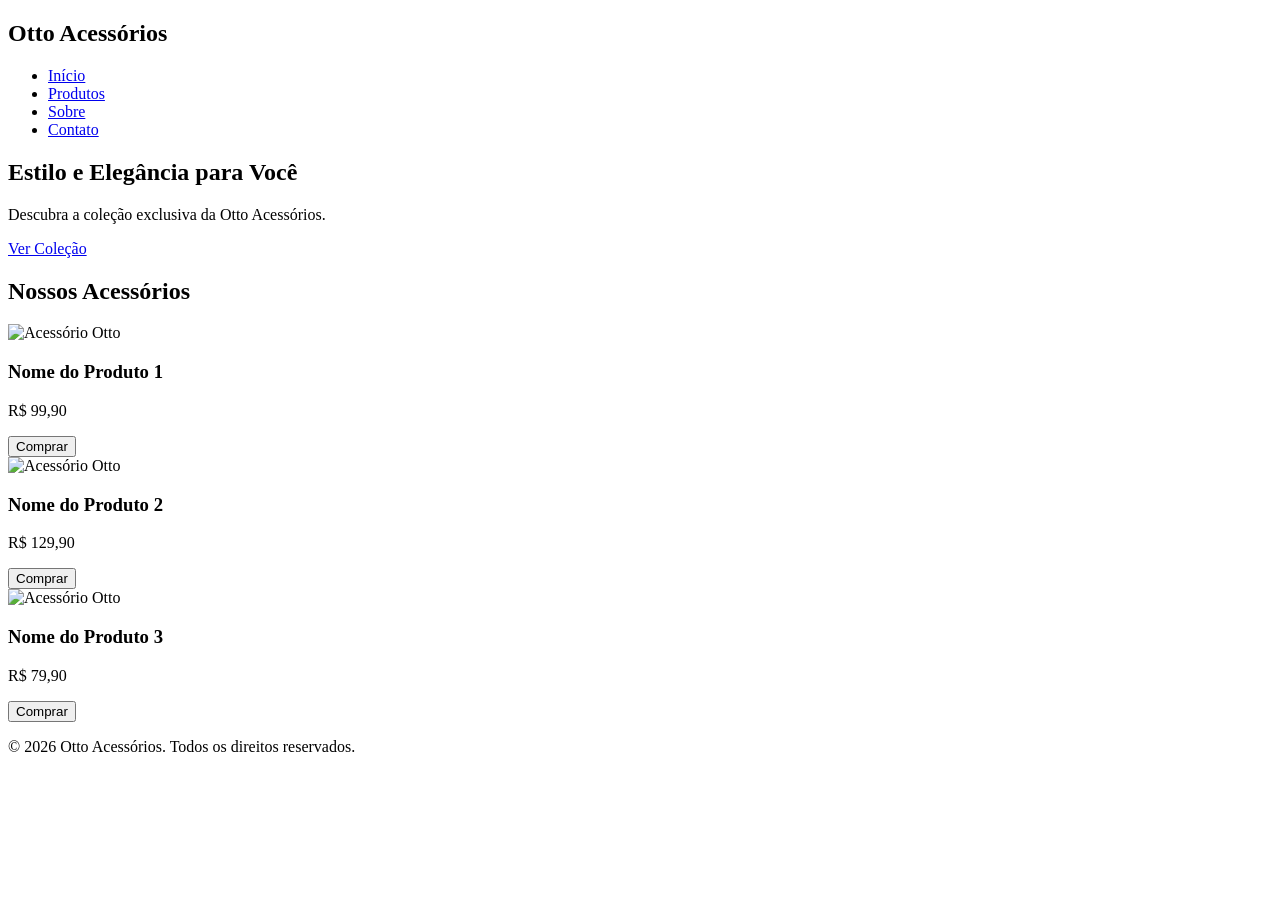
==== tcc/html/index.html @ 0fff4f15 "8u6tm tmtrym" ====
<!DOCTYPE html>
<html lang="pt-BR">
<head>
    <meta charset="UTF-8">
    <meta name="viewport" content="width=device-width, initial-scale=1.0">
    <title>Otto Acessórios</title>
    <link rel="otto" href="style.css">
</head>
<body>

   
    <header class="navbar">
        <div class="logo">
            
            <h2>Otto Acessórios</h2>
        </div>
        <nav>
            <ul class="nav-links">
                <li><a href="#home">Início</a></li>
                <li><a href="#produtos">Produtos</a></li>
                <li><a href="#sobre">Sobre</a></li>
                <li><a href="#contato">Contato</a></li>
            </ul>
        </nav>
    </header>

    
    <section id="home" class="hero-section">
        <div class="hero-content">
           
            <h1>Estilo e Elegância para Você</h1>
            <p>Descubra a coleção exclusiva da Otto Acessórios.</p>
            <a href="#produtos" class="btn-primary">Ver Coleção</a>
        </div>
    </section>

    
    <section id="produtos" class="products-section">
        <h2>Nossos Acessórios</h2>
        <div class="products-grid">
        

            <div class="product-card">
                
                <img src="carro.png" alt="Acessório Otto">
                <h3>Nome do Produto 1</h3>
                <p>R$ 99,90</p>
                <button class="btn-buy">Comprar</button>
            </div>

        
            <div class="product-card">
                
                <img src="https://placeholder.com" alt="Acessório Otto">
                <h3>Nome do Produto 2</h3>
                <p>R$ 129,90</p>
                <button class="btn-buy">Comprar</button>
            </div>

    
            <div class="product-card">
                
                <img src="https://placeholder.com" alt="Acessório Otto">
                <h3>Nome do Produto 3</h3>
                <p>R$ 79,90</p>
                <button class="btn-buy">Comprar</button>
            </div>

        </div>
    </section>

    
    <footer>
        <p>&copy; 2026 Otto Acessórios. Todos os direitos reservados.</p>
    </footer>

    <script src="script.js"></script>
</body>
</html>
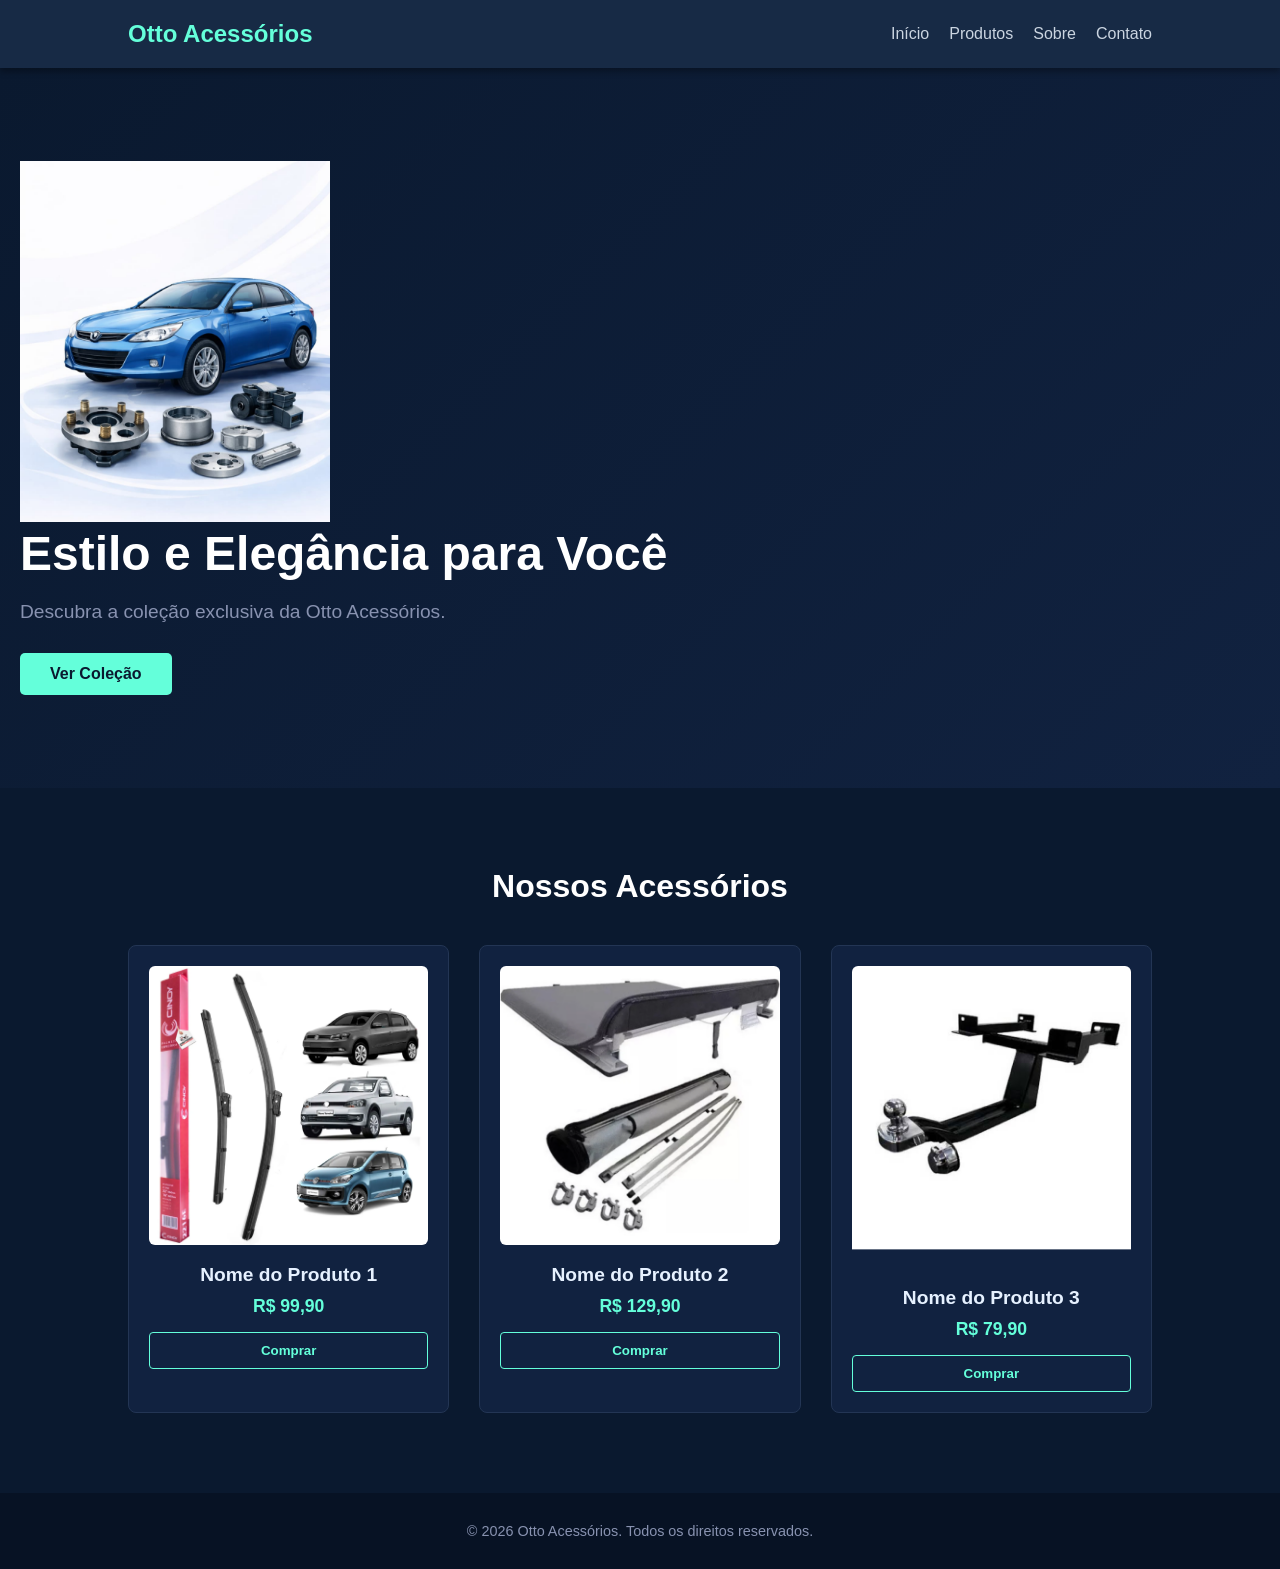
==== commit 69b21dab: "ededzewqf dwexd" ====
--- a/tcc/html/index.html
+++ b/tcc/html/index.html
@@ -1,17 +1,20 @@
 <!DOCTYPE html>
 <html lang="pt-BR">
+
 <head>
     <meta charset="UTF-8">
     <meta name="viewport" content="width=device-width, initial-scale=1.0">
     <title>Otto Acessórios</title>
-    <link rel="otto" href="style.css">
+    <script src="./js/otto.js"></script>
+    <link rel="stylesheet" href="../css/otto.css">
 </head>
+
 <body>
 
-   
+
     <header class="navbar">
         <div class="logo">
-            
+
             <h2>Otto Acessórios</h2>
         </div>
         <nav>
@@ -24,43 +27,41 @@
         </nav>
     </header>
 
-    
+
     <section id="home" class="hero-section">
         <div class="hero-content">
-           
+            <img src="../imagens/carro.png" alt="Carro Azul Otto" class="car-image">
             <h1>Estilo e Elegância para Você</h1>
             <p>Descubra a coleção exclusiva da Otto Acessórios.</p>
             <a href="#produtos" class="btn-primary">Ver Coleção</a>
         </div>
     </section>
 
-    
+
     <section id="produtos" class="products-section">
         <h2>Nossos Acessórios</h2>
         <div class="products-grid">
-        
+
 
             <div class="product-card">
-                
-                <img src="carro.png" alt="Acessório Otto">
+
+                <img src="../imagens/produto1.png" alt="Acessório Otto">
                 <h3>Nome do Produto 1</h3>
                 <p>R$ 99,90</p>
                 <button class="btn-buy">Comprar</button>
             </div>
 
-        
             <div class="product-card">
-                
-                <img src="https://placeholder.com" alt="Acessório Otto">
+
+                <img src="../imagens/produto2.png" alt="Acessório Otto">
                 <h3>Nome do Produto 2</h3>
                 <p>R$ 129,90</p>
                 <button class="btn-buy">Comprar</button>
             </div>
 
-    
             <div class="product-card">
-                
-                <img src="https://placeholder.com" alt="Acessório Otto">
+
+                <img src="../imagens/produto3.png" alt="Acessório Otto">
                 <h3>Nome do Produto 3</h3>
                 <p>R$ 79,90</p>
                 <button class="btn-buy">Comprar</button>
@@ -69,11 +70,13 @@
         </div>
     </section>
 
-    
+
     <footer>
         <p>&copy; 2026 Otto Acessórios. Todos os direitos reservados.</p>
     </footer>
 
-    <script src="script.js"></script>
+    <script src="../js/otto.js"></script>
+
 </body>
-</html>
+
+</html>
--- a/tcc/css/otto.css
+++ b/tcc/css/otto.css
@@ -0,0 +1,191 @@
+/* Reset básico de estilos */
+* {
+    margin: 0;
+    padding: 0;
+    box-sizing: border-box;
+    font-family: 'Segoe UI', Tahoma, Geneva, Verdana, sans-serif;
+}
+
+html {
+    scroll-behavior: smooth;
+}
+
+/* Fundo azul principal do site */
+body {
+    background-color: #0a192f; /* Azul escuro elegante */
+    color: #e6f1ff; /* Texto claro para contraste */
+}
+
+/* Barra de Navegação */
+.navbar {
+    display: flex;
+    justify-content: space-between;
+    align-items: center;
+    padding: 20px 10%;
+    background-color: #172a45; /* Azul intermediário */
+    position: sticky;
+    top: 0;
+    z-index: 1000;
+    box-shadow: 0 4px 6px rgba(0, 0, 0, 0.3);
+}
+
+.logo h2 {
+    color: #64ffda; /* Azul esverdeado para destaque */
+}
+
+.nav-links {
+    display: flex;
+    list-style: none;
+}
+
+.nav-links li {
+    margin-left: 20px;
+}
+
+.nav-links a {
+    color: #cbd5e1;
+    text-decoration: none;
+    font-weight: 500;
+    transition: color 0.3s;
+}
+
+.nav-links a:hover {
+    color: #64ffda;
+}
+
+/* Banner Principal (Hero) */
+.hero-section {
+    height: 80vh;
+    display: flex;
+    justify-content: center;
+    align-items: center;
+    text-align: center;
+    background: linear-gradient(135deg, #0a192f 0%, #112240 100%);
+    padding: 0 20px;
+}
+
+.hero-content h1 {
+    font-size: 3rem;
+    margin-bottom: 20px;
+    color: #ffffff;
+}
+
+.hero-content p {
+    font-size: 1.2rem;
+    margin-bottom: 30px;
+    color: #8892b0;
+}
+
+.btn-primary {
+    display: inline-block;
+    padding: 12px 30px;
+    background-color: #64ffda;
+    color: #0a192f;
+    text-decoration: none;
+    font-weight: bold;
+    border-radius: 5px;
+    transition: transform 0.3s, background-color 0.3s;
+}
+
+.btn-primary:hover {
+    transform: translateY(-3px);
+    background-color: #52e0c4;
+}
+
+/* Seção de Produtos */
+.products-section {
+    padding: 80px 10%;
+    text-align: center;
+}
+
+.products-section h2 {
+    font-size: 2rem;
+    margin-bottom: 40px;
+    color: #ffffff;
+}
+
+.products-grid {
+    display: grid;
+    grid-template-columns: repeat(auto-fit, minmax(280px, 1fr));
+    gap: 30px;
+}
+
+/* Cards de Produtos */
+.product-card {
+    background-color: #112240; /* Card azul escuro */
+    border-radius: 8px;
+    padding: 20px;
+    transition: transform 0.3s;
+    border: 1px solid #233554;
+}
+
+.product-card:hover {
+    transform: translateY(-5px);
+}
+
+.product-card img {
+    width: 100%;
+    border-radius: 6px;
+    margin-bottom: 15px;
+}
+
+.product-card h3 {
+    font-size: 1.2rem;
+    margin-bottom: 10px;
+    color: #e6f1ff;
+}
+
+.product-card p {
+    color: #64ffda;
+    font-weight: bold;
+    font-size: 1.1rem;
+    margin-bottom: 15px;
+}
+
+.btn-buy {
+    width: 100%;
+    padding: 10px;
+    background-color: transparent;
+    color: #64ffda;
+    border: 1px solid #64ffda;
+    border-radius: 4px;
+    cursor: pointer;
+    font-weight: bold;
+    transition: background-color 0.3s, color 0.3s;
+}
+
+.btn-buy:hover {
+    background-color: #64ffda;
+    color: #0a192f;
+}
+
+/* Rodapé */
+footer {
+    text-align: center;
+    padding: 30px;
+    background-color: #071224;
+    color: #8892b0;
+    font-size: 0.9rem;
+}
+/* Container que junta a imagem do carro e o texto de boas-vindas */
+.hero-banner {
+    display: flex;
+    align-items: center;
+    justify-content: space-between;
+    background-color: #ffffff; /* Fundo branco do banner */
+    padding: 40px 60px;
+    gap: 30px;
+}
+
+/* Estilização específica para a imagem do carro azul */
+.car-image {
+    max-width: 25%; /* Limita a imagem para ocupar metade da largura do banner */
+    height: auto;    /* Mantém a proporção correta da imagem, sem distorcer */
+    object-fit: contain;
+}
+
+/* Container do texto do lado direito */
+.hero-content {
+    flex: 1;
+    text-align: left;
+}
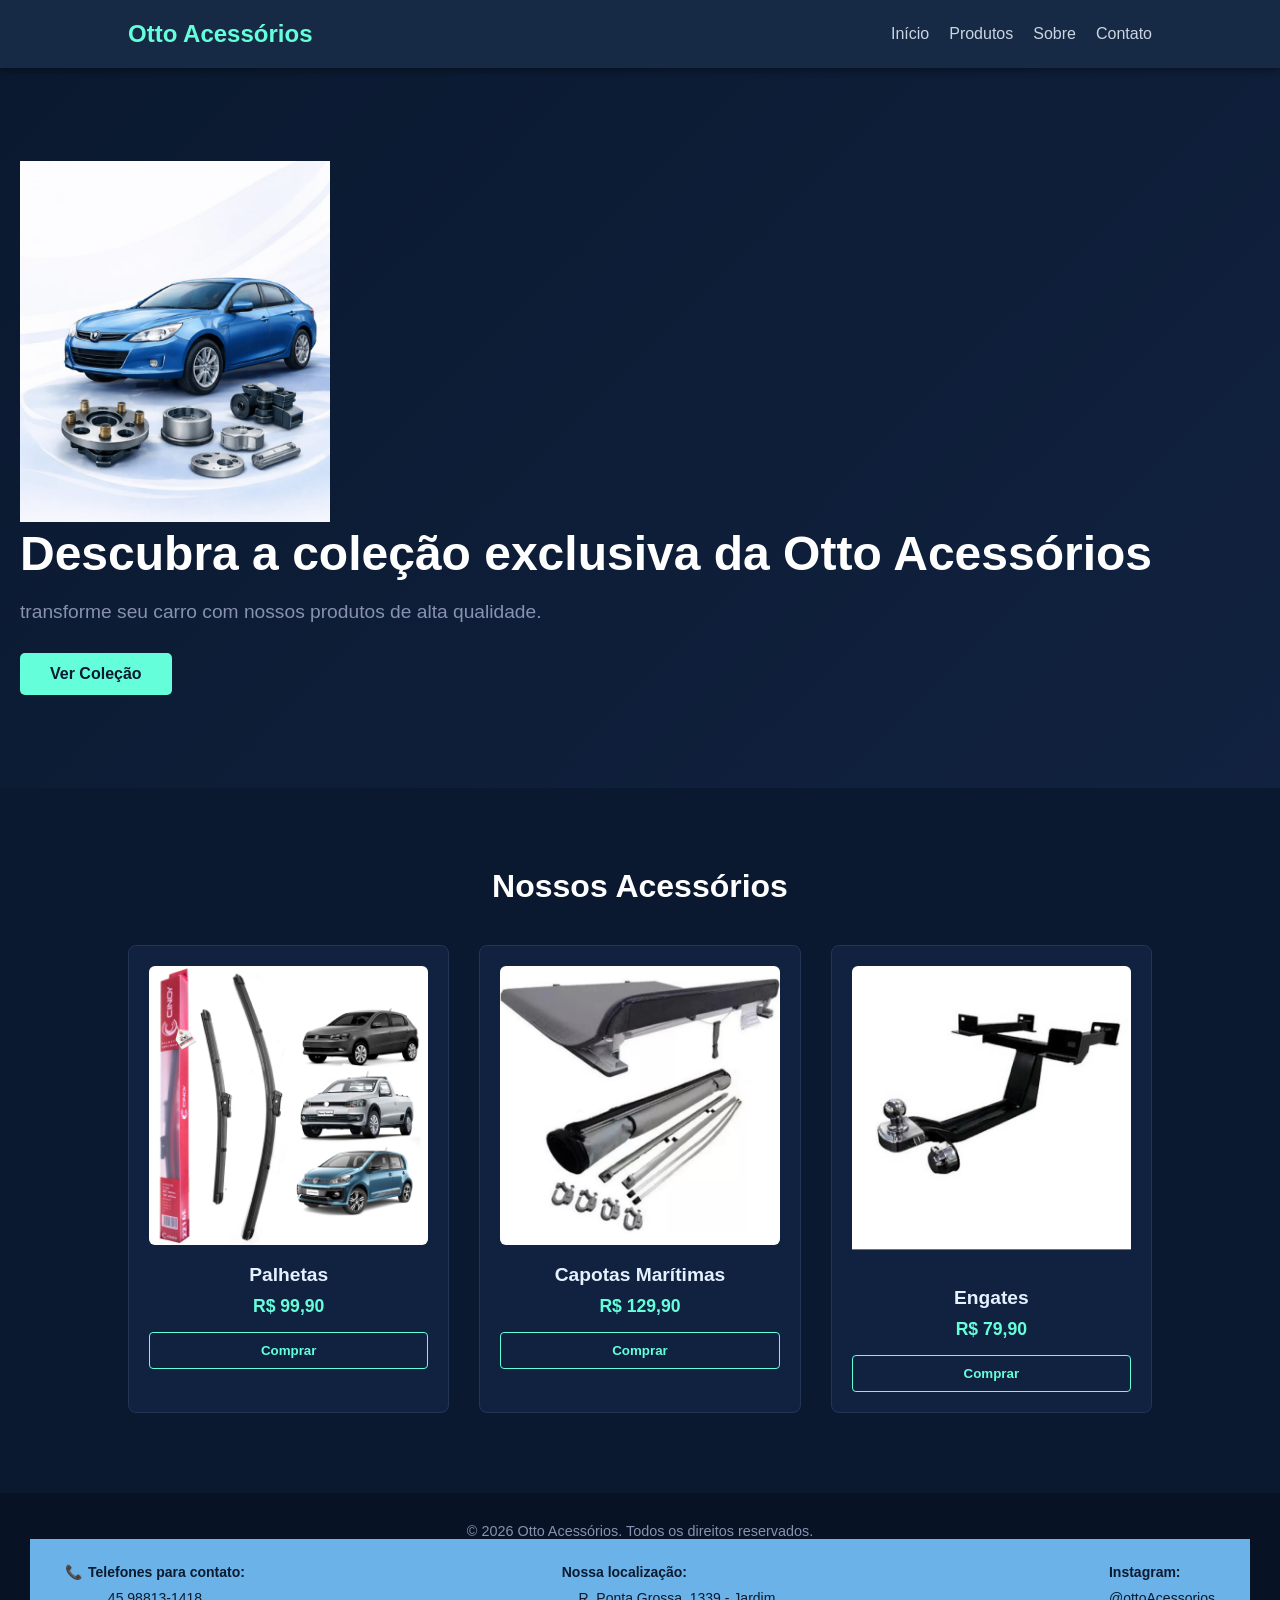
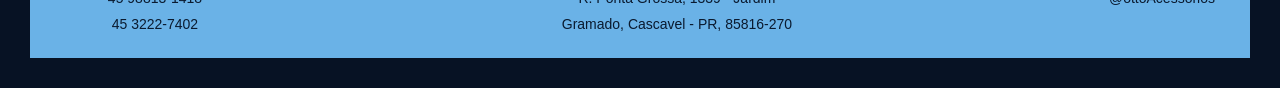
==== commit 5f8cf0f6: "dwdcxa cderece" ====
--- a/tcc/html/index.html
+++ b/tcc/html/index.html
@@ -31,8 +31,8 @@
     <section id="home" class="hero-section">
         <div class="hero-content">
             <img src="../imagens/carro.png" alt="Carro Azul Otto" class="car-image">
-            <h1>Estilo e Elegância para Você</h1>
-            <p>Descubra a coleção exclusiva da Otto Acessórios.</p>
+            <h1>Descubra a coleção exclusiva da Otto Acessórios</h1>
+            <p>transforme seu carro com nossos produtos de alta qualidade.</p>
             <a href="#produtos" class="btn-primary">Ver Coleção</a>
         </div>
     </section>
@@ -46,7 +46,7 @@
             <div class="product-card">
 
                 <img src="../imagens/produto1.png" alt="Acessório Otto">
-                <h3>Nome do Produto 1</h3>
+                <h3><Em></Em>Palhetas</h3>
                 <p>R$ 99,90</p>
                 <button class="btn-buy">Comprar</button>
             </div>
@@ -54,7 +54,7 @@
             <div class="product-card">
 
                 <img src="../imagens/produto2.png" alt="Acessório Otto">
-                <h3>Nome do Produto 2</h3>
+                <h3><Em></Em>Capotas Marítimas</h3>
                 <p>R$ 129,90</p>
                 <button class="btn-buy">Comprar</button>
             </div>
@@ -62,7 +62,7 @@
             <div class="product-card">
 
                 <img src="../imagens/produto3.png" alt="Acessório Otto">
-                <h3>Nome do Produto 3</h3>
+                <h3>Engates</h3>
                 <p>R$ 79,90</p>
                 <button class="btn-buy">Comprar</button>
             </div>
@@ -73,6 +73,28 @@
 
     <footer>
         <p>&copy; 2026 Otto Acessórios. Todos os direitos reservados.</p>
+        <div class="rodape-contato">
+  <div class="coluna">
+    <p class="titulo"><span class="icone">📞</span> Telefones para contato:</p>
+    <p>45 98813-1418</p>
+    <p>45 3222-7402</p>
+  </div>
+
+  <div class="coluna centro">
+    <p class="titulo">Nossa localização:</p>
+    <p>R. Ponta Grossa, 1339 - Jardim</p>
+    <p>Gramado, Cascavel - PR, 85816-270</p>
+  </div>
+
+  <div class="coluna direita">
+    <p class="titulo">Instagram:</p>
+    <p>@ottoAcessorios</p>
+  </div>
+</div>
+
+<style>
+
+</style>
     </footer>
 
     <script src="../js/otto.js"></script>
--- a/tcc/css/otto.css
+++ b/tcc/css/otto.css
@@ -30,7 +30,7 @@
 }
 
 .logo h2 {
-    color: #64ffda; /* Azul esverdeado para destaque */
+    color: #64ffda;
 }
 
 .nav-links {
@@ -53,7 +53,7 @@
     color: #64ffda;
 }
 
-/* Banner Principal (Hero) */
+
 .hero-section {
     height: 80vh;
     display: flex;
@@ -92,7 +92,7 @@
     background-color: #52e0c4;
 }
 
-/* Seção de Produtos */
+
 .products-section {
     padding: 80px 10%;
     text-align: center;
@@ -112,7 +112,7 @@
 
 /* Cards de Produtos */
 .product-card {
-    background-color: #112240; /* Card azul escuro */
+    background-color: #112240; 
     border-radius: 8px;
     padding: 20px;
     transition: transform 0.3s;
@@ -159,7 +159,6 @@
     color: #0a192f;
 }
 
-/* Rodapé */
 footer {
     text-align: center;
     padding: 30px;
@@ -167,25 +166,72 @@
     color: #8892b0;
     font-size: 0.9rem;
 }
-/* Container que junta a imagem do carro e o texto de boas-vindas */
+
 .hero-banner {
     display: flex;
     align-items: center;
     justify-content: space-between;
-    background-color: #ffffff; /* Fundo branco do banner */
+    background-color: #ffffff; 
     padding: 40px 60px;
     gap: 30px;
 }
 
-/* Estilização específica para a imagem do carro azul */
+
 .car-image {
-    max-width: 25%; /* Limita a imagem para ocupar metade da largura do banner */
-    height: auto;    /* Mantém a proporção correta da imagem, sem distorcer */
+    max-width: 25%; 
+    height: auto;    
     object-fit: contain;
 }
 
-/* Container do texto do lado direito */
+
 .hero-content {
     flex: 1;
     text-align: left;
+}
+.rodape-contato {
+  background: #6ab2e7; 
+  color: #0a1a2f;
+  display: flex;
+  justify-content: space-between;
+  align-items: flex-start;
+  padding: 18px 35px;
+  font-family: Arial, sans-serif;
+  font-size: 14px;
+  line-height: 1.6;
+  width: 100%;
+  box-sizing: border-box;
+}
+
+.rodape-contato .coluna p {
+  margin: 4px 0;
+}
+
+.rodape-contato .titulo {
+  font-weight: bold;
+  margin-bottom: 8px;
+  display: flex;
+  align-items: center;
+  gap: 6px;
+}
+
+.rodape-contato .centro {
+  text-align: center;
+}
+
+.rodape-contato .direita {
+  text-align: right;
+}
+
+
+@media (max-width: 768px) {
+  .rodape-contato {
+    flex-direction: column;
+    text-align: center;
+  }
+  .rodape-contato .direita {
+    text-align: center;
+  }
+  .rodape-contato .centro {
+    margin: 15px 0;
+  }
 }
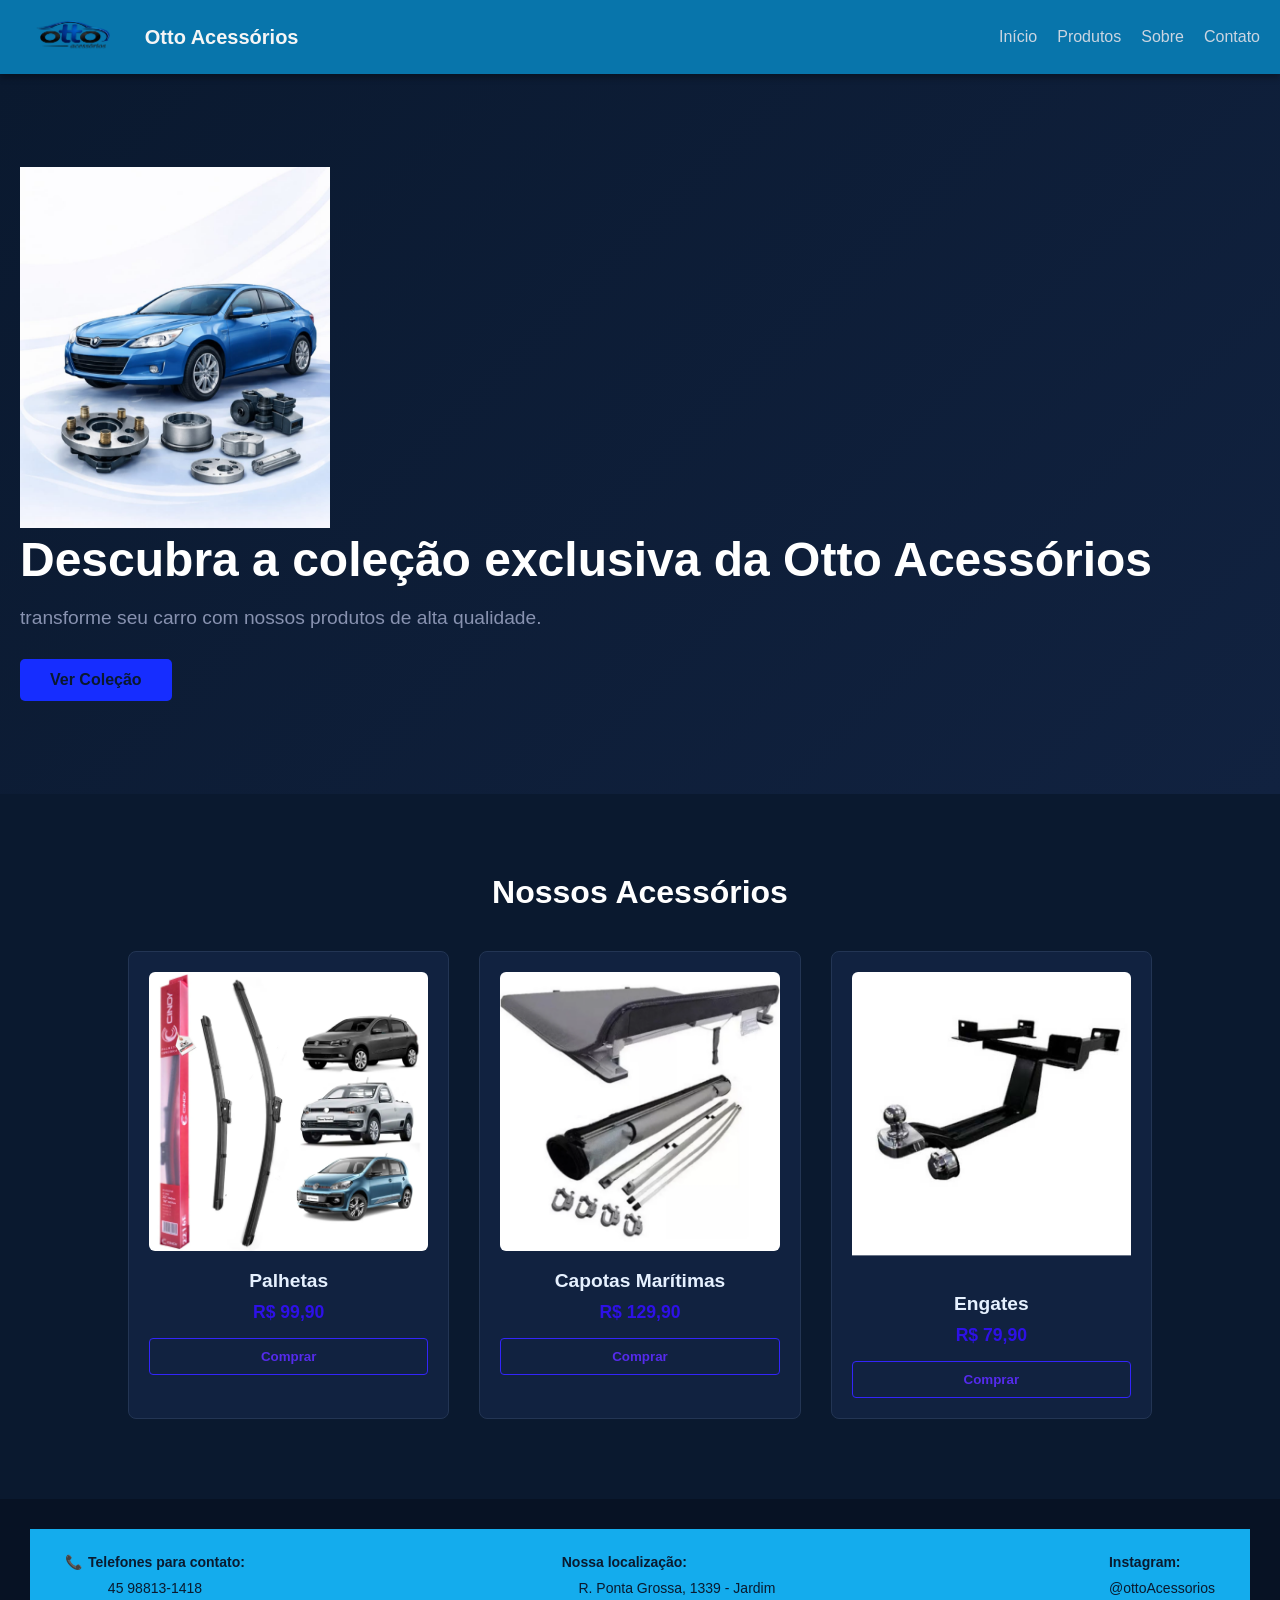
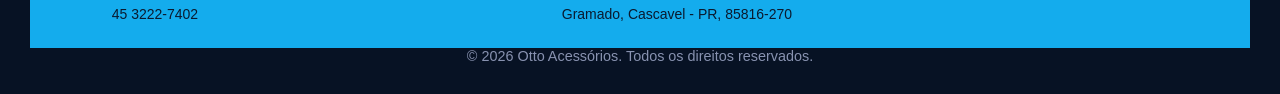
==== commit 1eaf2d16: "FXWRFR EFRFRE" ====
--- a/tcc/html/index.html
+++ b/tcc/html/index.html
@@ -11,11 +11,11 @@
 
 <body>
 
-
     <header class="navbar">
         <div class="logo">
 
-            <h2>Otto Acessórios</h2>
+             
+  <img src="../imagens/otto.png" width="100" alt="logo"> <h2>Otto Acessórios</h2>
         </div>
         <nav>
             <ul class="nav-links">
@@ -72,7 +72,7 @@
 
 
     <footer>
-        <p>&copy; 2026 Otto Acessórios. Todos os direitos reservados.</p>
+       
         <div class="rodape-contato">
   <div class="coluna">
     <p class="titulo"><span class="icone">📞</span> Telefones para contato:</p>
@@ -91,7 +91,7 @@
     <p>@ottoAcessorios</p>
   </div>
 </div>
-
+<p>&copy; 2026 Otto Acessórios. Todos os direitos reservados.</p>
 <style>
 
 </style>
--- a/tcc/css/otto.css
+++ b/tcc/css/otto.css
@@ -1,4 +1,4 @@
-/* Reset básico de estilos */
+
 * {
     margin: 0;
     padding: 0;
@@ -10,19 +10,18 @@
     scroll-behavior: smooth;
 }
 
-/* Fundo azul principal do site */
 body {
-    background-color: #0a192f; /* Azul escuro elegante */
-    color: #e6f1ff; /* Texto claro para contraste */
-}
-
-/* Barra de Navegação */
+    background-color: #0a192f; 
+    color: #e6f1ff; 
+}
+
+
 .navbar {
     display: flex;
     justify-content: space-between;
     align-items: center;
     padding: 20px 10%;
-    background-color: #172a45; /* Azul intermediário */
+    background-color: #172a45; 
     position: sticky;
     top: 0;
     z-index: 1000;
@@ -30,7 +29,7 @@
 }
 
 .logo h2 {
-    color: #64ffda;
+    color: #f5f5f5;
 }
 
 .nav-links {
@@ -50,7 +49,7 @@
 }
 
 .nav-links a:hover {
-    color: #64ffda;
+    color: #301dff;
 }
 
 
@@ -79,7 +78,7 @@
 .btn-primary {
     display: inline-block;
     padding: 12px 30px;
-    background-color: #64ffda;
+    background-color: #162dff;
     color: #0a192f;
     text-decoration: none;
     font-weight: bold;
@@ -89,7 +88,7 @@
 
 .btn-primary:hover {
     transform: translateY(-3px);
-    background-color: #52e0c4;
+    background-color: #2418ff;
 }
 
 
@@ -110,7 +109,6 @@
     gap: 30px;
 }
 
-/* Cards de Produtos */
 .product-card {
     background-color: #112240; 
     border-radius: 8px;
@@ -136,7 +134,7 @@
 }
 
 .product-card p {
-    color: #64ffda;
+    color: #2e11e7;
     font-weight: bold;
     font-size: 1.1rem;
     margin-bottom: 15px;
@@ -146,8 +144,8 @@
     width: 100%;
     padding: 10px;
     background-color: transparent;
-    color: #64ffda;
-    border: 1px solid #64ffda;
+    color: #552bec;
+    border: 1px solid #3325fa;
     border-radius: 4px;
     cursor: pointer;
     font-weight: bold;
@@ -155,7 +153,7 @@
 }
 
 .btn-buy:hover {
-    background-color: #64ffda;
+    background-color: #ffffff;
     color: #0a192f;
 }
 
@@ -189,7 +187,7 @@
     text-align: left;
 }
 .rodape-contato {
-  background: #6ab2e7; 
+  background: #14aced; 
   color: #0a1a2f;
   display: flex;
   justify-content: space-between;
@@ -234,4 +232,31 @@
   .rodape-contato .centro {
     margin: 15px 0;
   }
-}+}
+.logo {
+    display: flex;       
+    align-items: center; 
+    gap: 20px;           
+}
+.navbar {
+    display: flex;
+    justify-content: space-between;
+    align-items: center;
+    width: 100%;
+
+    padding: 2px 20px; 
+    box-sizing: border-box;
+    background-color: #0875ab; 
+}
+
+
+.logo img {
+    display: block;
+    height: 70px;  
+    width: auto;  
+}
+
+.logo h2 {
+    margin: 0;
+    font-size: 20px; 
+}
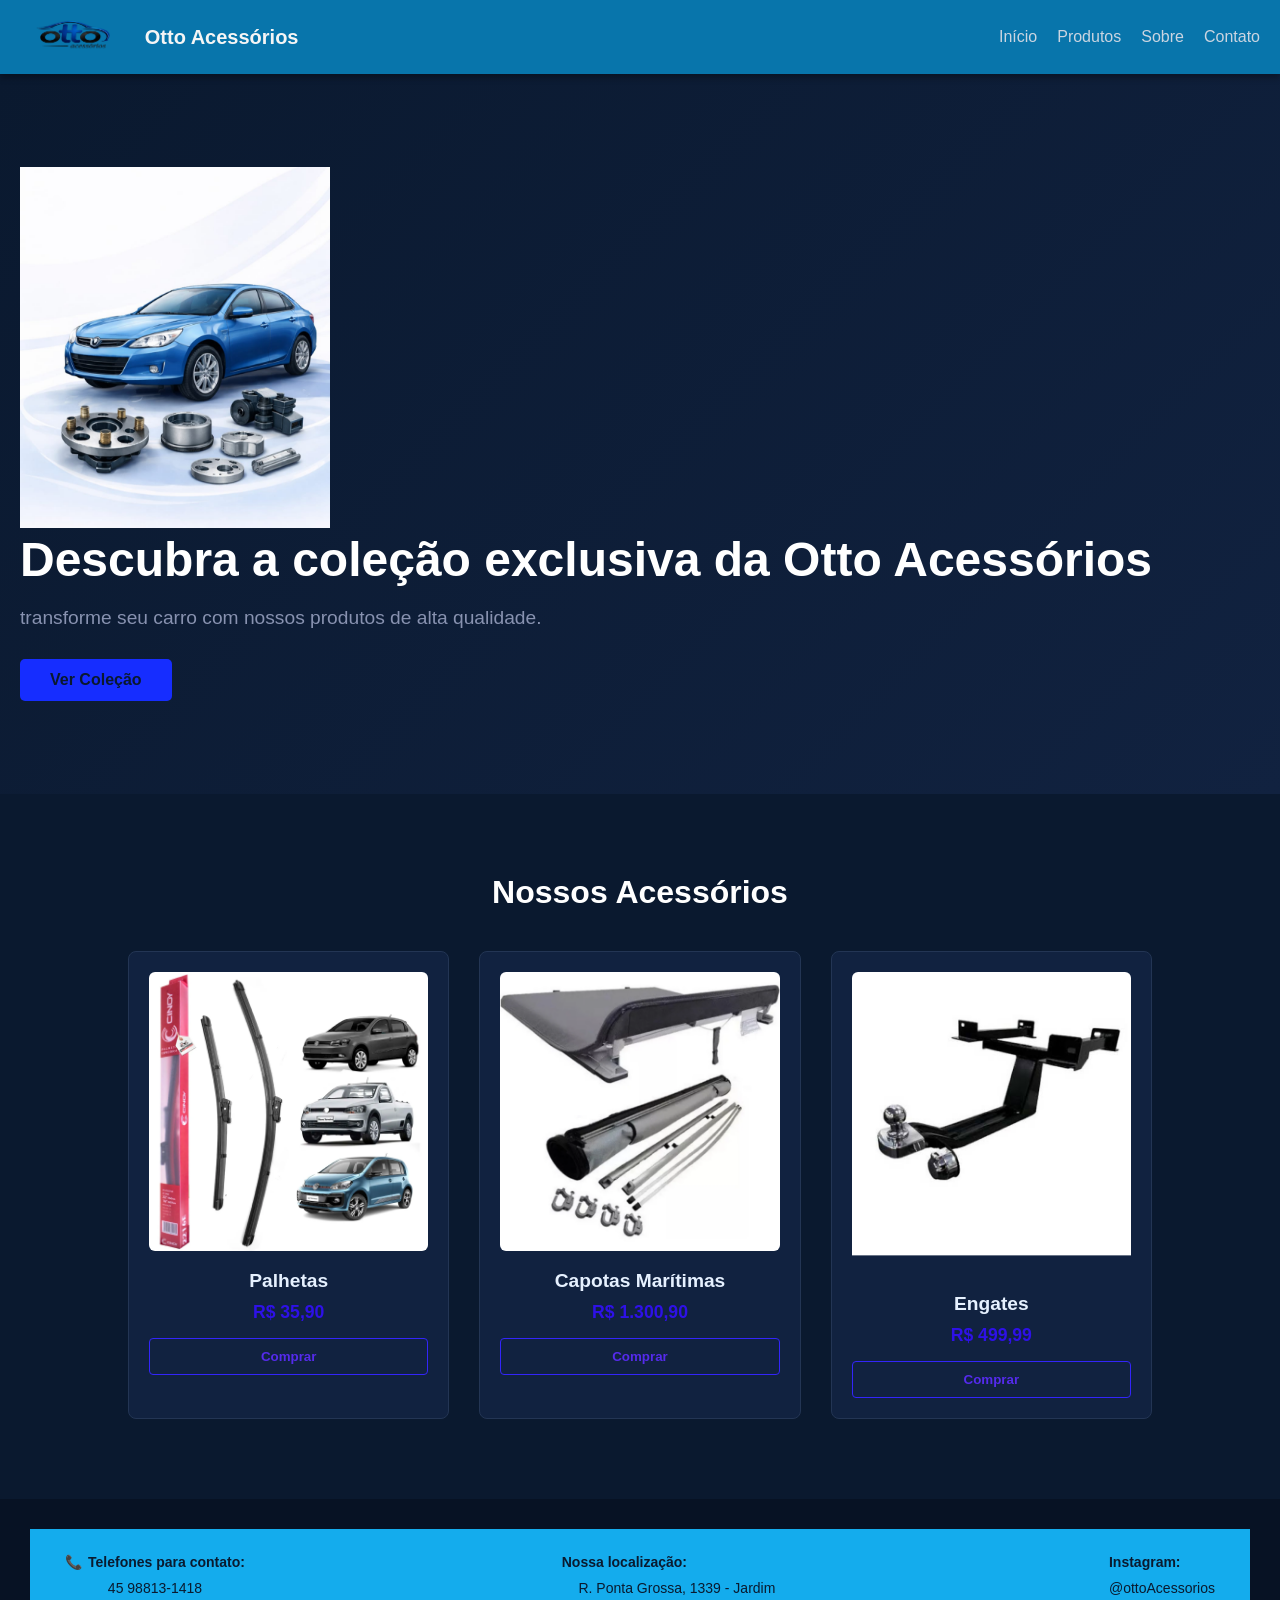
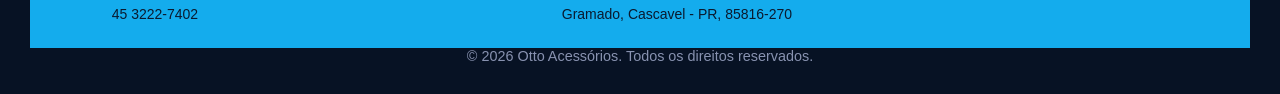
==== commit 92f063b6: "rx3f rcef3r" ====
--- a/tcc/html/index.html
+++ b/tcc/html/index.html
@@ -47,7 +47,7 @@
 
                 <img src="../imagens/produto1.png" alt="Acessório Otto">
                 <h3><Em></Em>Palhetas</h3>
-                <p>R$ 99,90</p>
+                <p>R$ 35,90</p>
                 <button class="btn-buy">Comprar</button>
             </div>
 
@@ -55,7 +55,7 @@
 
                 <img src="../imagens/produto2.png" alt="Acessório Otto">
                 <h3><Em></Em>Capotas Marítimas</h3>
-                <p>R$ 129,90</p>
+                <p>R$ 1.300,90</p>
                 <button class="btn-buy">Comprar</button>
             </div>
 
@@ -63,7 +63,7 @@
 
                 <img src="../imagens/produto3.png" alt="Acessório Otto">
                 <h3>Engates</h3>
-                <p>R$ 79,90</p>
+                <p>R$ 499,99</p>
                 <button class="btn-buy">Comprar</button>
             </div>
 
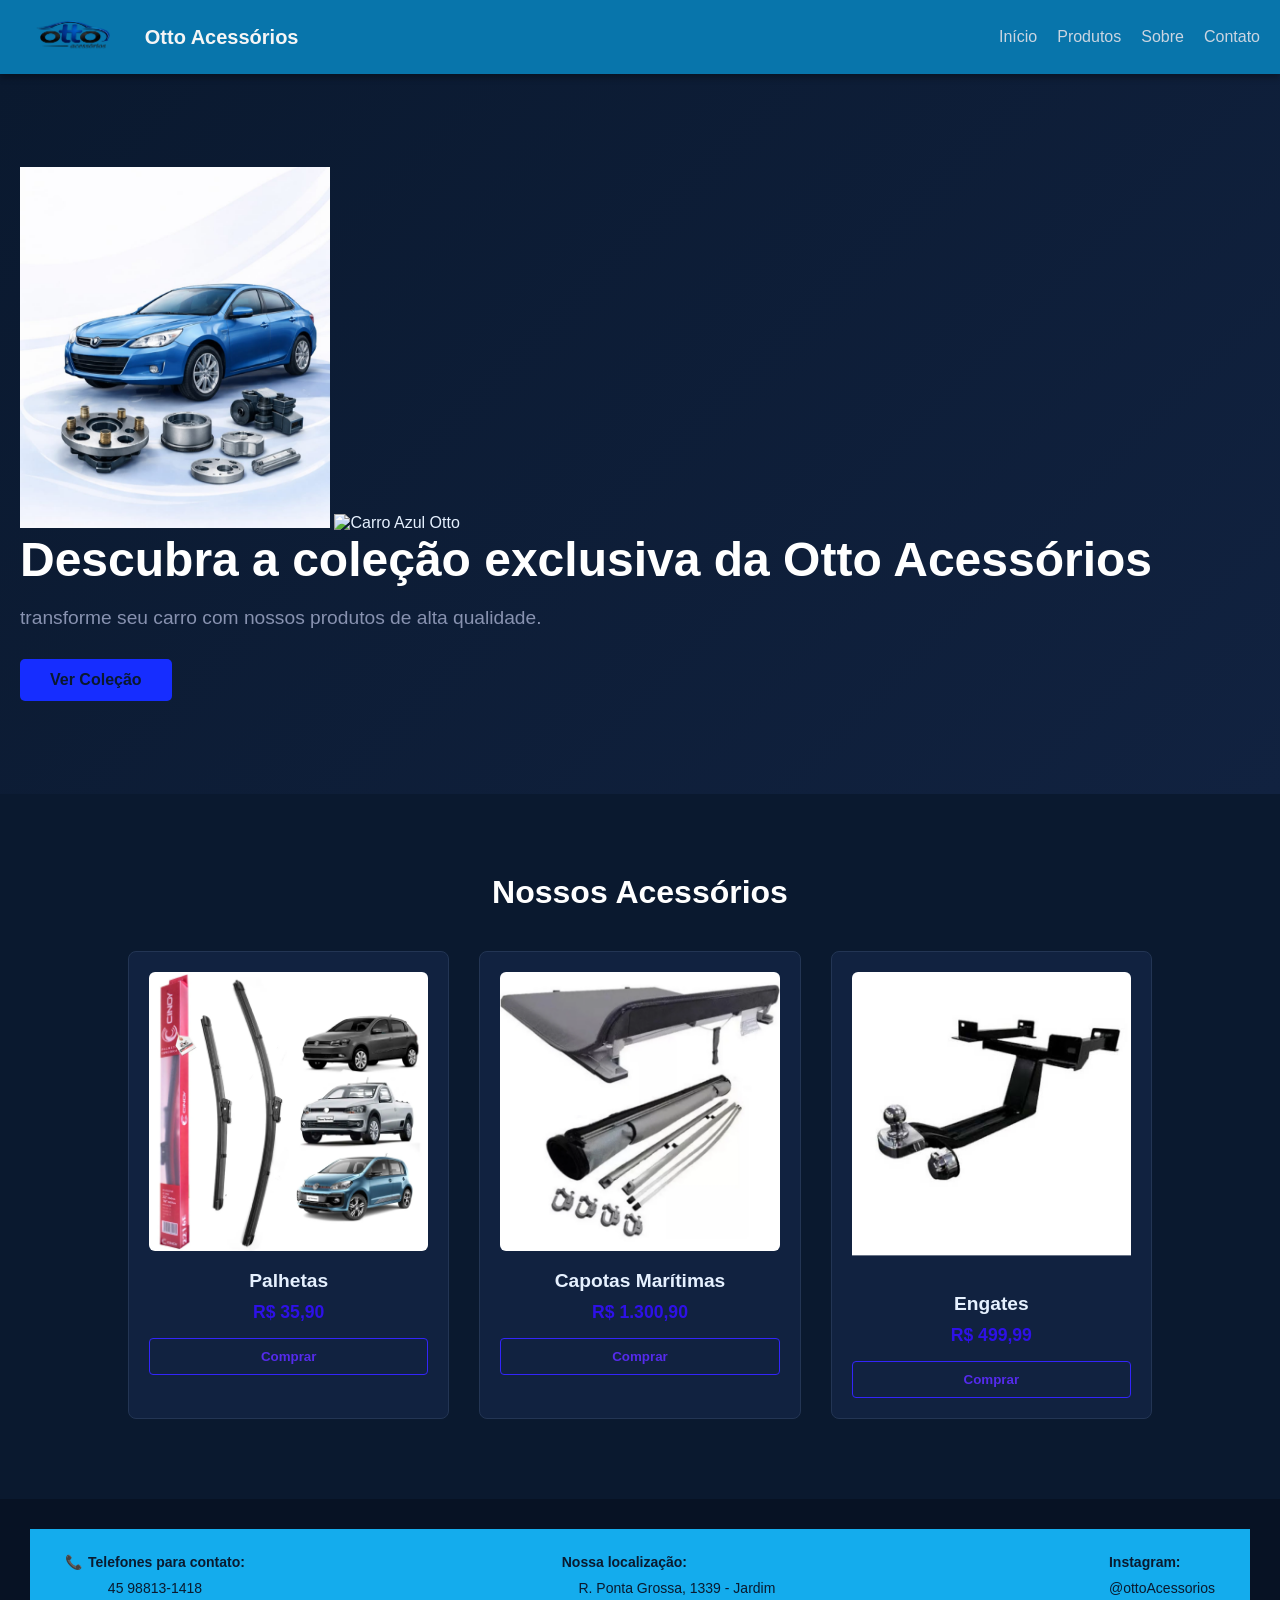
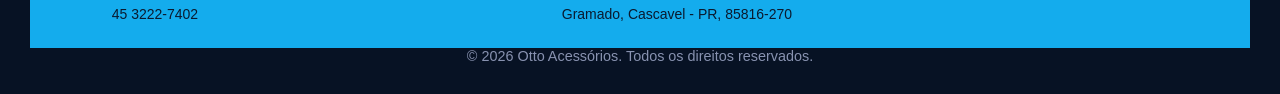
==== commit 8537a574: "etqet fgqerg" ====
--- a/tcc/html/index.html
+++ b/tcc/html/index.html
@@ -31,6 +31,7 @@
     <section id="home" class="hero-section">
         <div class="hero-content">
             <img src="../imagens/carro.png" alt="Carro Azul Otto" class="car-image">
+            <img src="" alt="Carro Azul Otto" class="car-image">
             <h1>Descubra a coleção exclusiva da Otto Acessórios</h1>
             <p>transforme seu carro com nossos produtos de alta qualidade.</p>
             <a href="#produtos" class="btn-primary">Ver Coleção</a>
--- a/tcc/css/otto.css
+++ b/tcc/css/otto.css
@@ -153,7 +153,7 @@
 }
 
 .btn-buy:hover {
-    background-color: #ffffff;
+    background-color: #2b00ff;
     color: #0a192f;
 }
 
@@ -169,7 +169,7 @@
     display: flex;
     align-items: center;
     justify-content: space-between;
-    background-color: #ffffff; 
+    background-color: #4800ff; 
     padding: 40px 60px;
     gap: 30px;
 }
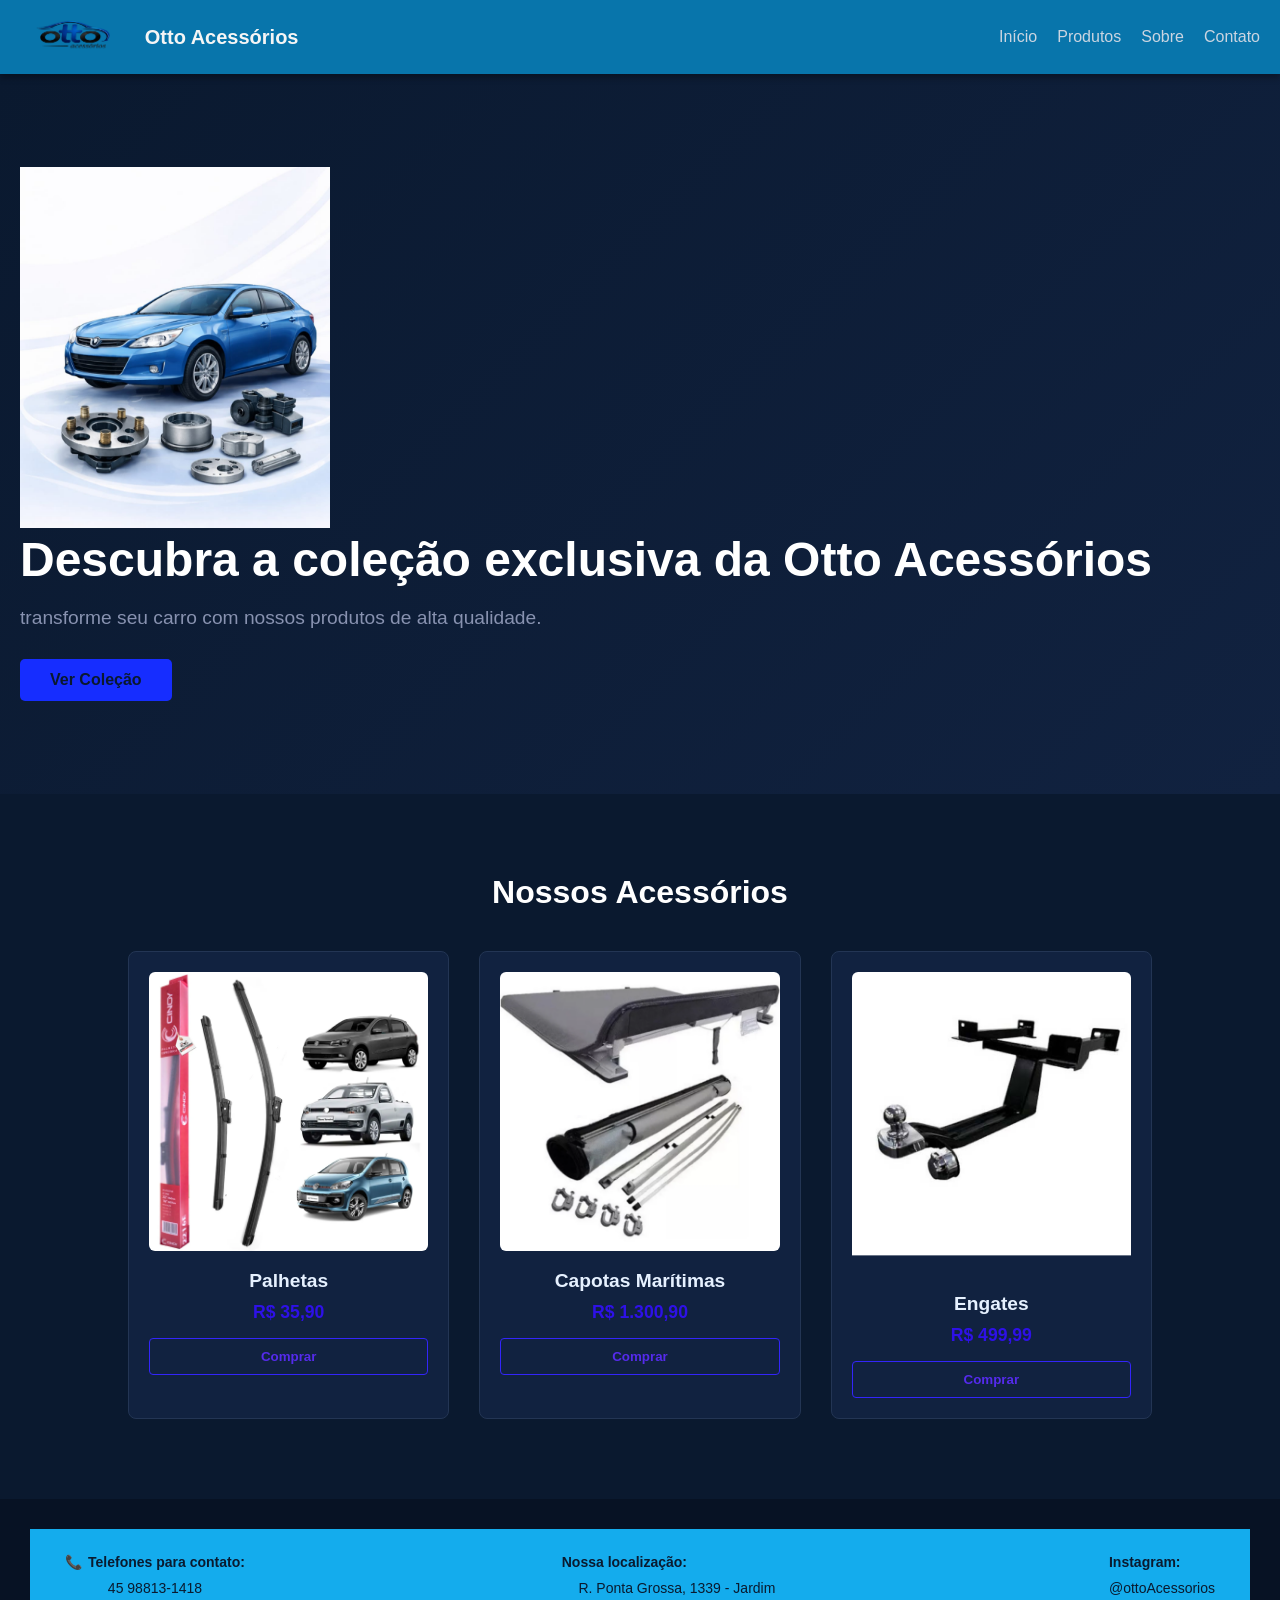
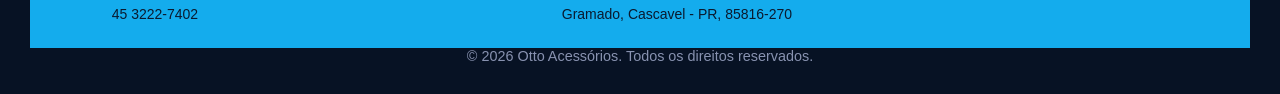
==== commit 925f954d: "Update index.html" ====
--- a/tcc/html/index.html
+++ b/tcc/html/index.html
@@ -31,7 +31,6 @@
     <section id="home" class="hero-section">
         <div class="hero-content">
             <img src="../imagens/carro.png" alt="Carro Azul Otto" class="car-image">
-            <img src="" alt="Carro Azul Otto" class="car-image">
             <h1>Descubra a coleção exclusiva da Otto Acessórios</h1>
             <p>transforme seu carro com nossos produtos de alta qualidade.</p>
             <a href="#produtos" class="btn-primary">Ver Coleção</a>
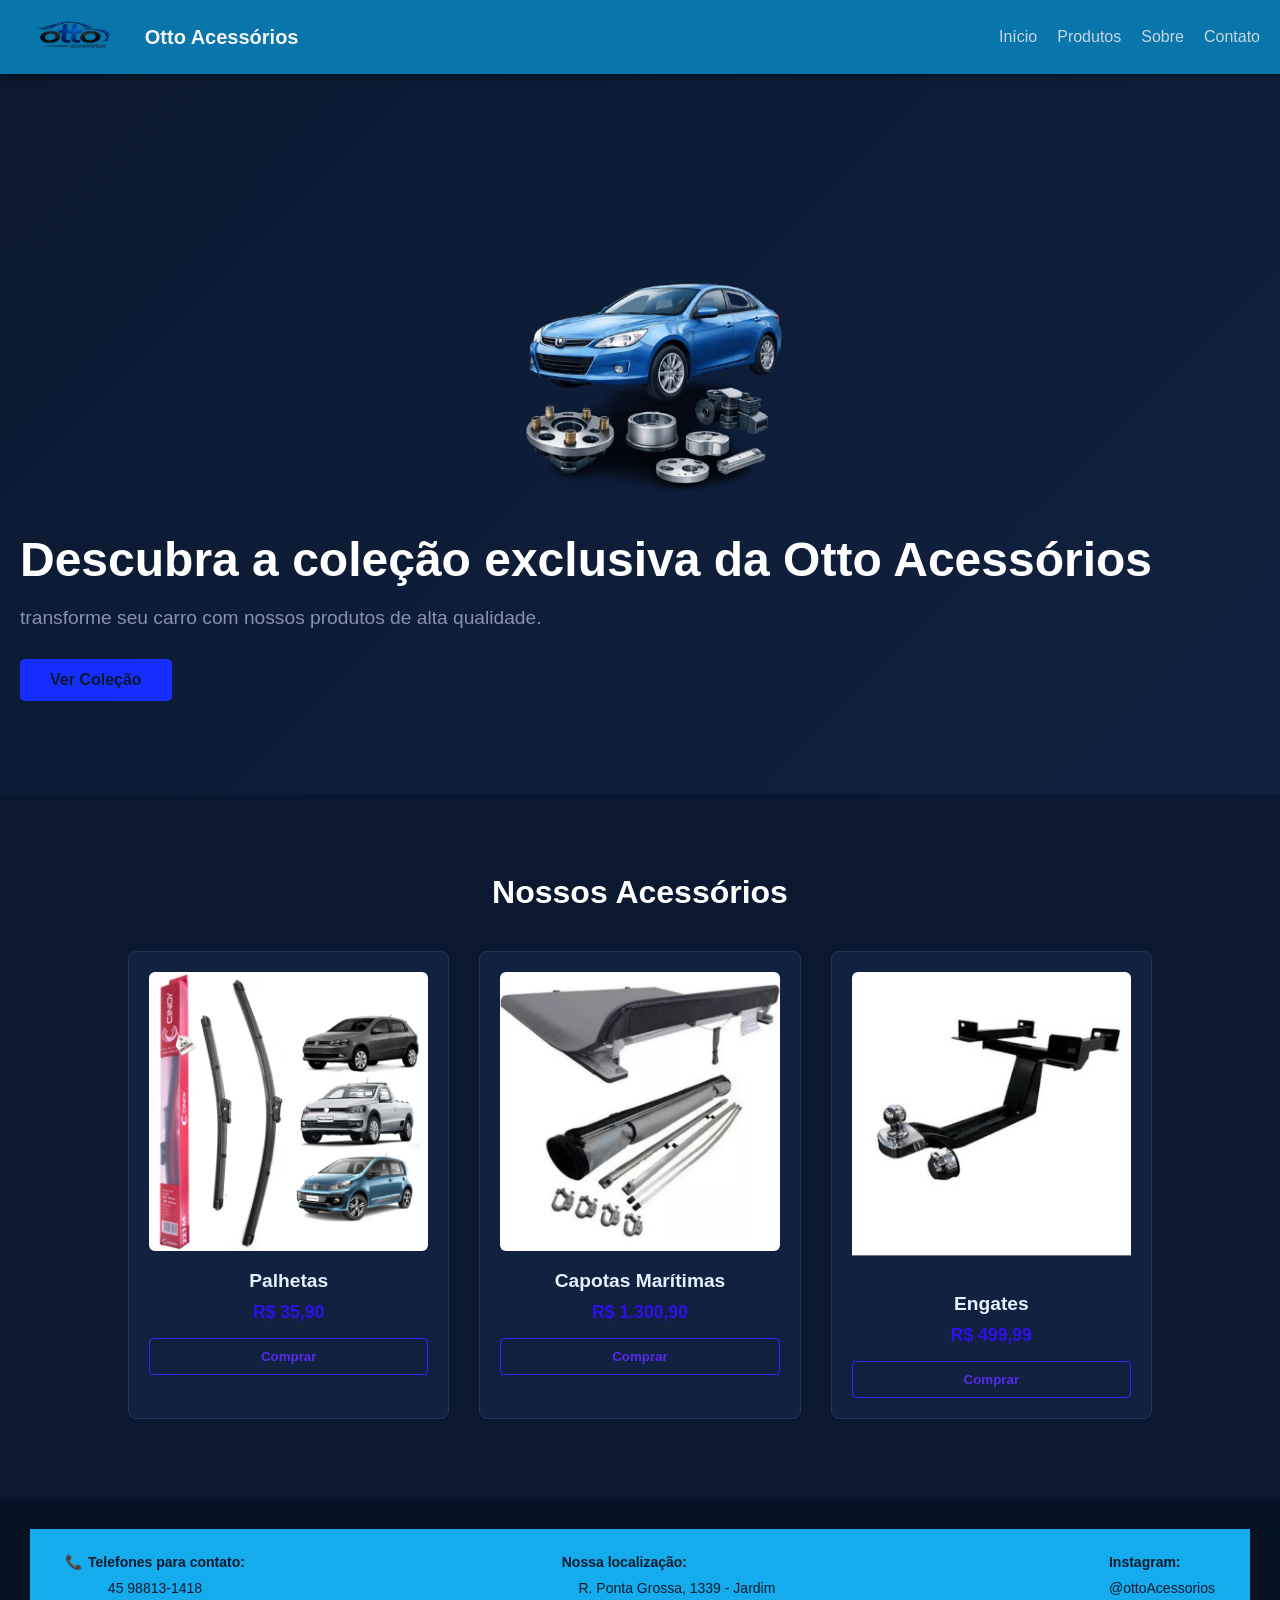
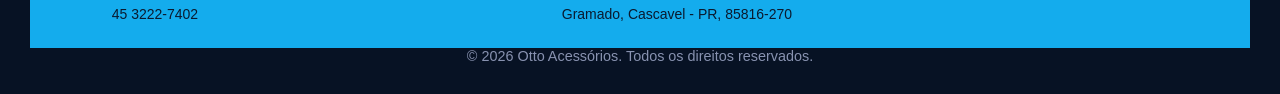
==== commit daeda7dd: "sadw" ====
--- a/tcc/html/index.html
+++ b/tcc/html/index.html
@@ -30,7 +30,7 @@
 
     <section id="home" class="hero-section">
         <div class="hero-content">
-            <img src="../imagens/carro.png" alt="Carro Azul Otto" class="car-image">
+            <center><img src="/tcc/imagens/image-removebg-preview.png" alt="Carro Azul Otto" class="car-image"></center>
             <h1>Descubra a coleção exclusiva da Otto Acessórios</h1>
             <p>transforme seu carro com nossos produtos de alta qualidade.</p>
             <a href="#produtos" class="btn-primary">Ver Coleção</a>
